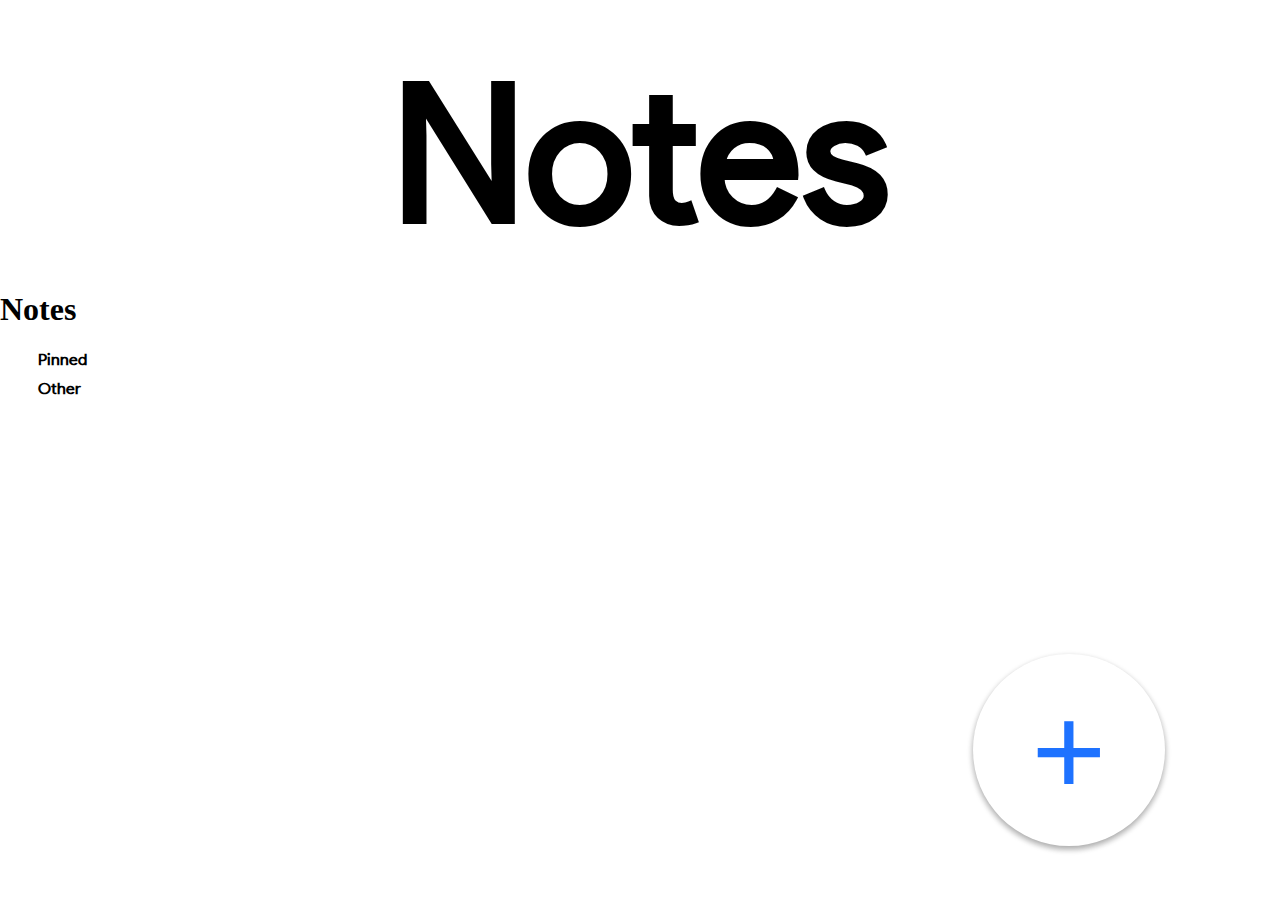
==== Notes/index.html @ 2738ac37 "Made the pin/unpin button icon dynamic. Now if the note is pinned it'll show the unpin icon and if t" ====
<!DOCTYPE html>
<html lang="en">

<head>
    <meta charset="UTF-8">
    <meta http-equiv="X-UA-Compatible" content="IE=edge">
    <meta name="viewport" content="width=device-width, initial-scale=1.0">
    <link href="./index.css" rel="stylesheet">
    <script type="text/javascript" src="https://npmcdn.com/parse/dist/parse.min.js"></script>
    <script src="https://cdn.jsdelivr.net/npm/jquery@3.6.0/dist/jquery.min.js"></script>
    <title>Notes</title>
</head>

<body>
    <section class="header-section">
        <h1 class="header-notes">Notes</h1>
    </section>
    <section class="header-section-fixed">
        <h1 class="header-notes-fixed">Notes</h1>
    </section>
    <section class="pinned-notes">
        <p class="notes-header-notes">Pinned</p>
        <div class="note-holder-notes">
            <div id="pinned-notes-1" class="note-holder-notes">
                <!-- Pinned notes go here column 1 -->
            </div>
            <div id="pinned-notes-2" class="note-holder-notes">
                <!-- Pinned notes go here column 2 -->
            </div>
        </div>
    </section>
    <section class="other-notes">
        <p class="notes-header-notes">Other</p>
        <div class="note-holder-notes">
            <div id="other-notes-1" class="note-holder-notes">
                <!-- Other notes go here column 1 -->
            </div>
            <div id="other-notes-2" class="note-holder-notes">
                <!-- Other notes go here column 2 -->
            </div>
        </div>
    </section>
    <div id="add-note-dialog-notes" class="card-containter-notes">
        <div id="card-dialog" class="card-dialog-wrapper">
            <div class="fab-save-pin-wrapper">
                <button id="fab-close-note" class="fab-notes close">
                    <svg viewBox="0 0 449.998 449.998" height="5vw">
                        <g>
                            <g>
                                <polygon style="fill:#010002;"
                                         points="449.974,34.855 415.191,0 225.007,190.184 34.839,0 0.024,34.839 190.192,224.999 0.024,415.159 34.839,449.998 225.007,259.797 415.191,449.998 449.974,415.143 259.83,224.999"/>
                            </g>
                        </g>
                    </svg>

                </button>
                <button id="fab-save-note" class="fab-notes save">
                    <svg height="5vw" viewBox="0 0 8 6.1">
                        <path d="M2.54,4.81.65,2.92,0,3.56,2.54,6.1,8,.64,7.36,0Z"/>
                    </svg>
                </button>
                <button id="fab-pin-note" class="fab-notes pin">
                </button>
            </div>
            <div class="card-notes">
                <div class="new-note-wrapper-notes">
                    <input id="note-title-notes" class="title-input-notes" type="text" maxlength="20"
                           placeholder="Title">
                    <div id="note-body-placeholder-notes" class="note-textarea-placeholder-notes">Note</div>
                    <div id="note-body-notes" contenteditable="true" class="note-textarea-notes"></div>
                </div>
            </div>
        </div>

    </div>
    <button id="fab-add-note" class="fab-notes noselect">+</button>
    <div id="snackbar"></div>
    <script src="./../config.js"></script>
    <script src="./index.js"></script>
</body>

</html>
---- Notes/index.css ----
body {
    margin: 0;
    padding: 0;
    box-sizing: border-box;
}

@font-face {
    font-family: 'Product Sans';
    font-style: normal;
    font-weight: normal;
    src: local('Product Sans'), url('ProductSans-Regular.woff') format('woff');
}

:root {
    /*===== Colors =====*/
    --primary-color: #1E72FF;
    --input-color: #80868B;
    --border-color: #80868B;
    --bacground-color: #FFF;
    /*===== Fuente y tipografia =====*/
    --body-font: 'Roboto', sans-serif;
    --normal-font-size: 1rem;
    --small-font-size: .75rem;
}

.header-section {
    display: flex;
    width: 100vw;
    height: 30vh;
    justify-content: center;
    align-items: flex-end;
    font-family: 'Product Sans';
}

.header-notes {
    display: inline-block;
    margin: 0;
    font-size: 15vw;
}

.pinned-notes {
    padding: 0 3vw;
}

.other-notes {
    padding: 0 3vw;
}

.notes-header-notes {
    display: block;
    margin: 0;
    font-family: 'Product Sans';
    font-weight: bold;
}

.note-holder-notes {
    display: flex;
    flex-wrap: wrap;
}

.note-holder-notes>div {
    flex: 50%;
    margin-bottom: 10px;
}

.card-display-note {
    /* Add shadows to create the "card" effect */
    box-shadow: 0 4px 8px 0 rgba(0, 0, 0, 0.2);
    transition: 0.3s;
    margin: 10px;
    border-radius: 4vw;
}

.card-display-note:hover {
    box-shadow: 0 8px 16px 0 rgba(0, 0, 0, 0.2);
}

.note-title-notes {
    font-family: 'Product Sans';
    padding: 0 3vw;
    font-weight: 600;
}

.note-body-notes {
    font-family: 'Product Sans';
    padding: 0 3vw;
}
textarea:focus, input:focus {
    outline: none;
}

.fab-notes {
    position: fixed;
    background-color: #FFF;
    width: 15vw;
    height: 15vw;
    border-radius: 100%;
    background: #FFF;
    border: none;
    outline: none;
    color: var(--primary-color);
    font-size: 10vw;
    box-shadow: 0 3px 6px rgba(0, 0, 0, 0.16), 0 3px 6px rgba(0, 0, 0, 0.23);
    -webkit-tap-highlight-color: rgba(0, 0, 0, 0);
    right: 9%;
    bottom: 6%;
}

.fab-notes.close {
    position: relative;
    display: inline-flex;
    align-items: center;
    float: left;
    justify-content: center;
    box-sizing: border-box;
    width: 10vw;
    height: 10vw;
    font-size: 8vw;
    right: 0%;
    bottom: 0%;
    background-color: #ececec;
    color: #5f5e5e;
    border-radius: 2vw;
}

.fab-notes.pin {
    position: relative;
    display: inline-flex;
    align-items: center;
    justify-content: center;
    box-sizing: border-box;
    width: 10vw;
    height: 10vw;
    font-size: 8vw;
    right: 0%;
    bottom: 0%;
    background-color: #ececec;
    color: #5f5e5e;
    border-radius: 2vw;
}

.fab-notes.save {
    position: relative;
    display: inline-flex;
    align-items: center;
    justify-content: center;
    box-sizing: border-box;
    right: 0%;
    bottom: 0%;
    width: 10vw;
    height: 10vw;
    font-size: 8vw;
    right: 0%;
    bottom: 0%;
    background-color: #ececec;
    color: #5f5e5e;
    border-radius: 2vw;
}

.fab-save-pin-wrapper {
    box-sizing: border-box;
    margin-bottom: 5px;
    padding: 0 10px;
    width: 100%;
    display: inline-block;
}

.card-containter-notes {
    box-sizing: border-box;
    position: fixed;
    display: none;
    height: 100%;
    width: 100%;
    top: 0;
    background-color: rgba(0, 0, 0, 0.16);
    padding: 0 15px;
    opacity: 0;
    backdrop-filter: blur(3px);
    transition: visibility 0s, opacity 0.5s linear;
    z-index: 2;
}

.card-containter-notes.show {
    opacity: 1;
}

.card-dialog-wrapper {
    position: relative;
    top: 50%;
    transform: translateY(500%);
    text-align: right;
    transition: transform 0.5s ease;
}

.card-dialog-wrapper.show {
    transform: translateY(-50%);
}

.card-notes {
    /* Add shadows to create the "card" effect */
    box-shadow: 0 4px 8px 0 rgba(0, 0, 0, 0.2);
    background-color: var(--bacground-color);
    border-radius: 20px;
    z-index: 10;
}

/* .card-notes.show {
    transform: translateY(-50%);
} */

/* On mouse-over, add a deeper shadow */

.card-notes:hover {
    box-shadow: 0 8px 16px 0 rgba(0, 0, 0, 0.2);
}

.new-note-wrapper-notes {
    padding: 20px;
}

.title-input-notes {
    display: block;
    width: 100%;
    font-size: 1.3rem;
    font-family: 'Product Sans';
    padding: 0;
    margin: 0;
    border: 0;
}

/* width */

::-webkit-scrollbar {
    width: 10px;
}

/* Track */

::-webkit-scrollbar-track {
    background: #f1f1f1;
}

/* Handle */

::-webkit-scrollbar-thumb {
    background: #888;
}

/* Handle on hover */

::-webkit-scrollbar-thumb:hover {
    background: #555;
}

.note-textarea-notes {
    display: block;
    width: 100%;
    text-align: left;
    max-height: 70vh;
    overflow-x: hidden;
    overflow-y: auto;
    font-family: 'Product Sans';
    padding: 0;
    border: 0;
    margin: 20px 0 0;
}

.note-textarea-notes:focus {
    outline: none;
    border: none;
}

.note-textarea-placeholder-notes {
    position: absolute;
    transform: translateY(100%);
    color: #757575;
    font-family: "Product Sans";
}

.note-textarea-placeholder-notes.hide {
    visibility: hidden;
}

/*********SNACK BAR******************/

/* The snackbar - position it at the bottom and in the middle of the screen */

#snackbar {
    visibility: hidden;
    /* Hidden by default. Visible on click */
    /* min-width: 250px; Set a default minimum width */
    background-color: rgb(255, 255, 255);
    /* Black background color */
    color: rgb(0, 0, 0);
    /* White text color */
    text-align: center;
    /* Centered text */
    padding: 16px;
    /* Padding */
    position: fixed;
    /* Sit on top of the screen */
    z-index: 1;
    /* Add a z-index if needed */
    left: 50%;
    /* Center the snackbar */
    bottom: 30px;
    /* 30px from the bottom */
    transform: translateX(-50%);
    font-family: "Product Sans";
    border-radius: 100px;
    /* Rounded borders */
    white-space: nowrap;
    z-index: 4;
}

/* Show the snackbar when clicking on a button (class added with JavaScript) */

#snackbar.show {
    visibility: visible;
    /* Show the snackbar */
    /* Add animation: Take 0.5 seconds to fade in and out the snackbar.
    However, delay the fade out process for 2.5 seconds */
    -webkit-animation: fadein 0.5s, fadeout 0.5s 2.5s;
    animation: fadein 0.5s, fadeout 0.5s 2.5s;
}

/* Animations to fade the snackbar in and out */

@-webkit-keyframes fadein {
    from {
        bottom: 0;
        opacity: 0;
    }
    to {
        bottom: 30px;
        opacity: 1;
    }
}

@keyframes fadein {
    from {
        bottom: 0;
        opacity: 0;
    }
    to {
        bottom: 30px;
        opacity: 1;
    }
}

@-webkit-keyframes fadeout {
    from {
        bottom: 30px;
        opacity: 1;
    }
    to {
        bottom: 0;
        opacity: 0;
    }
}

@keyframes fadeout {
    from {
        bottom: 30px;
        opacity: 1;
    }
    to {
        bottom: 0;
        opacity: 0;
    }
}
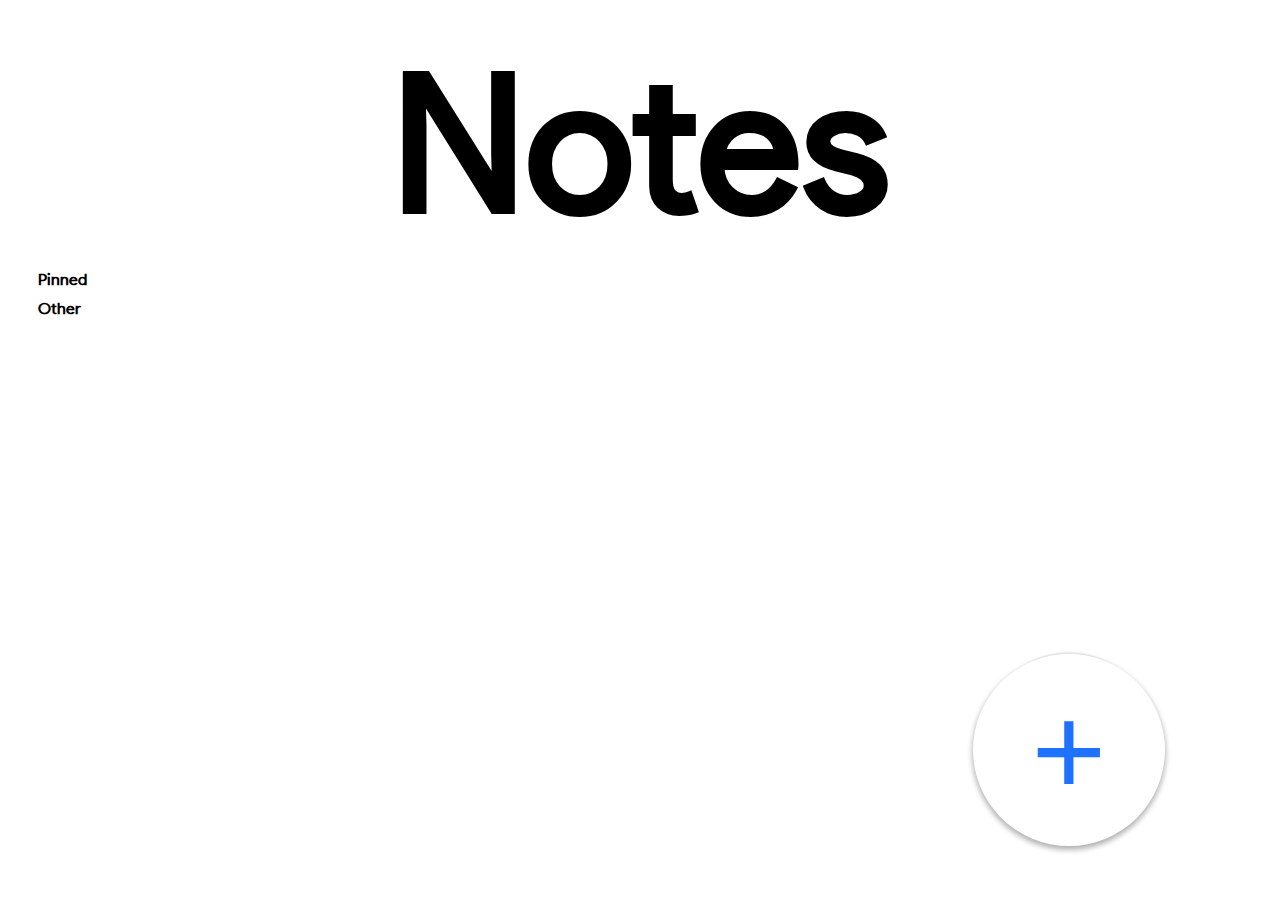
==== commit e5195a50: "Changed static FAB to expandable FAB with create and select/delete options" ====
--- a/Notes/index.html
+++ b/Notes/index.html
@@ -73,7 +73,16 @@
         </div>
 
     </div>
-    <button id="fab-add-note" class="fab-notes noselect">+</button>
+    <div class="fab-wrapper">
+        <button id="fab-select-note" class="fab-select noselect">
+            <svg viewBox="0 0 24 24" height="7vw">
+            <path
+            fill="var(--primary-color)"
+            d="M6,19c0,1.1 0.9,2 2,2h8c1.1,0 2,-0.9 2,-2V7H6v12zM19,4h-3.5l-1,-1h-5l-1,1H5v2h14V4z" />
+        </svg></button>
+        <button id="fab-add-note" class="fab-add noselect">+</button>
+        <button id="fab-notes" class="fab-notes noselect" onblur="closeMenu()"><span id="plus-to-animate" class="fab-animation">+</span></button>
+    </div>
     <div id="snackbar"></div>
     <script src="./../config.js"></script>
     <script src="./index.js"></script>
--- a/Notes/index.css
+++ b/Notes/index.css
@@ -2,6 +2,7 @@
     margin: 0;
     padding: 0;
     box-sizing: border-box;
+    overflow-x: hidden;
 }
 
 @font-face {
@@ -30,12 +31,47 @@
     justify-content: center;
     align-items: flex-end;
     font-family: 'Product Sans';
+    padding-bottom: 10px;
+    box-sizing: border-box;
+    
+    backdrop-filter: blur(3px);
+}
+
+.header-section-fixed {
+    display: flex;
+    position: fixed;
+    top: 0;
+    visibility: hidden;
+    width: 100vw;
+    height: auto;
+    justify-content: center;
+    align-items: flex-end;
+    font-family: 'Product Sans';
+    padding: 10px 0;
+    box-sizing: border-box;
+    background-color: rgba(255, 255, 255, 0.80);
+    backdrop-filter: blur(2.5px);
+    transition: box-shadow 0.3s ease-in;
+}
+
+.header-section-fixed.show {
+    visibility: visible;
+    background-color: rgba(255, 255, 255, 0.80);
+    box-shadow: 0 4px 8px 0 rgba(0, 0, 0, 0.2);
+}
+
+.header-notes-fixed {
+    display: inline-block;
+    margin: 0;
+    font-size: 5.55556vw;
+    transform: translateX(calc(-50vw + 100%));
 }
 
 .header-notes {
     display: inline-block;
     margin: 0;
     font-size: 15vw;
+    position: absolute;
 }
 
 .pinned-notes {
@@ -77,20 +113,49 @@
 
 .note-title-notes {
     font-family: 'Product Sans';
+    overflow-wrap: anywhere;
+    max-width: 100%;
     padding: 0 3vw;
     font-weight: 600;
 }
 
 .note-body-notes {
     font-family: 'Product Sans';
+    overflow-wrap: anywhere;
+    overflow: hidden;
+    text-overflow: ellipsis;
+    display: -webkit-box;
+    -webkit-line-clamp: 5; /* number of lines to show */
+    -webkit-box-orient: vertical;
     padding: 0 3vw;
 }
+
+.noselect {
+    -webkit-touch-callout: none; /* iOS Safari */
+    -webkit-user-select: none; /* Safari */
+    -khtml-user-select: none; /* Konqueror HTML */
+    -moz-user-select: none; /* Old versions of Firefox */
+    -ms-user-select: none; /* Internet Explorer/Edge */
+    user-select: none; /* Non-prefixed version, currently
+                                  supported by Chrome, Edge, Opera and Firefox */
+}
+
 textarea:focus, input:focus {
     outline: none;
 }
 
+.fab-wrapper {
+    display: flex;
+    flex-direction: column;
+    align-items: center;
+    justify-items: center;
+    position: fixed;
+    right: 9%;
+    bottom: 6%;
+    /* height: 45vw; */
+}
+
 .fab-notes {
-    position: fixed;
     background-color: #FFF;
     width: 15vw;
     height: 15vw;
@@ -102,8 +167,60 @@
     font-size: 10vw;
     box-shadow: 0 3px 6px rgba(0, 0, 0, 0.16), 0 3px 6px rgba(0, 0, 0, 0.23);
     -webkit-tap-highlight-color: rgba(0, 0, 0, 0);
-    right: 9%;
-    bottom: 6%;
+    z-index: 2;
+    transition: transform 0.2s ease;
+}
+
+.fab-animation {
+    display: block;
+    transition: transform 0.2s ease;
+}
+
+.fab-add {
+    background-color: #FFF;
+    width: 12vw;
+    height: 12vw;
+    border-radius: 100%;
+    background: #FFF;
+    border: none;
+    outline: none;
+    color: var(--primary-color);
+    font-size: 10vw;
+    box-shadow: 0 3px 6px rgba(0, 0, 0, 0.16), 0 3px 6px rgba(0, 0, 0, 0.23);
+    margin-bottom: 5vw;
+    -webkit-tap-highlight-color: rgba(0, 0, 0, 0);
+    z-index: 1;
+    transform: translateY(calc(5vw + 12vw));
+    transition: transform 0.5s ease;
+}
+
+.fab-select {
+    display: flex;
+    justify-content: center;
+    align-items: center;
+    background-color: #FFF;
+    width: 12vw;
+    height: 12vw;
+    border-radius: 100%;
+    background: #FFF;
+    border: none;
+    outline: none;
+    color: var(--primary-color);
+    font-size: 10vw;
+    box-shadow: 0 3px 6px rgba(0, 0, 0, 0.16), 0 3px 6px rgba(0, 0, 0, 0.23);
+    margin-bottom: 5vw;
+    -webkit-tap-highlight-color: rgba(0, 0, 0, 0);
+    z-index: 1;
+    transform: translateY(calc(5vw + 12vw + 5vw + 12vw));
+    transition: transform 0.5s ease;
+}
+
+.fab-select.show {
+    transform: none;
+}
+
+.fab-add.show {
+    transform: none;
 }
 
 .fab-notes.close {
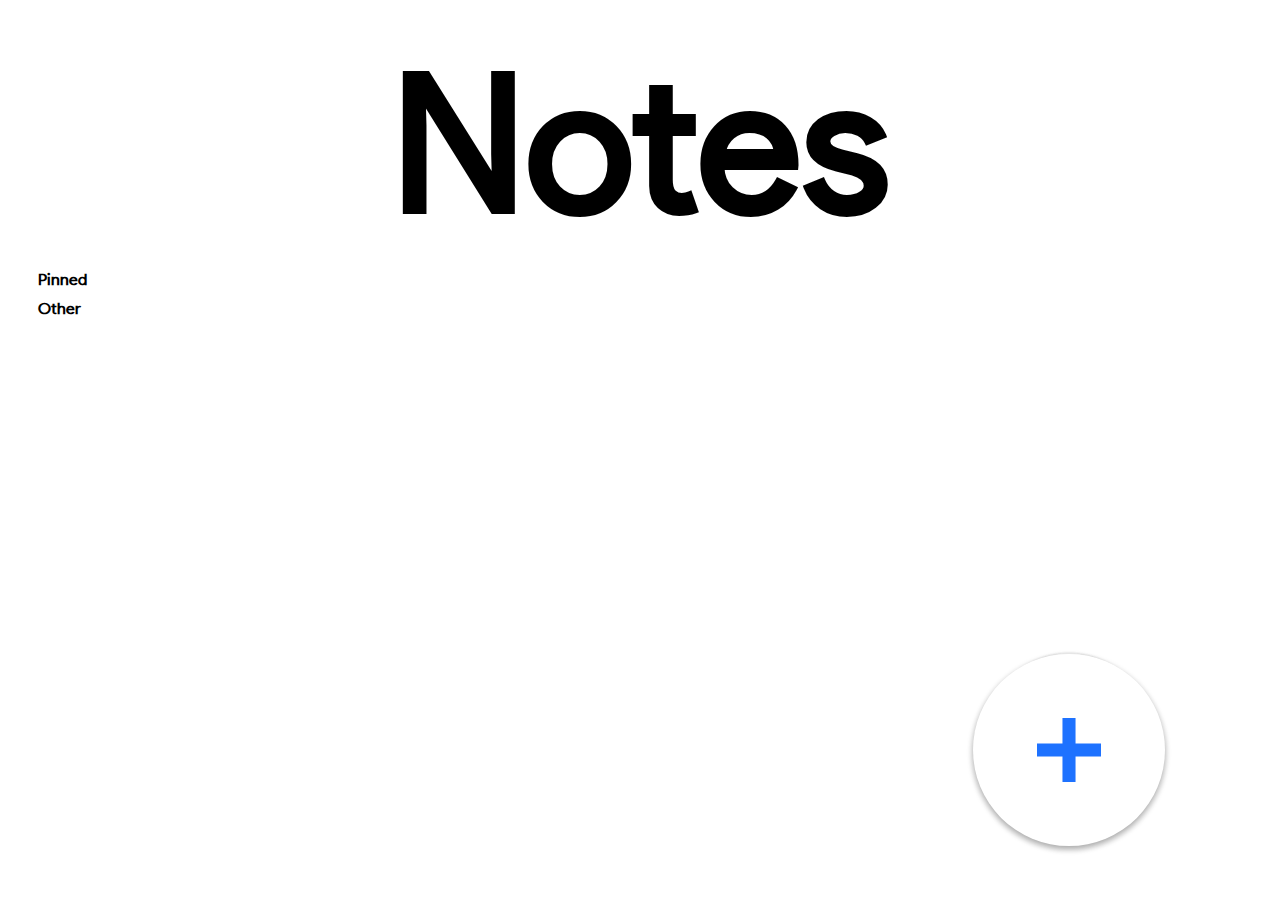
==== commit 9e5b6c49: "Merge pull request #5 from joel122002/fab-svg-for-mobile" ====
--- a/Notes/index.html
+++ b/Notes/index.html
@@ -76,12 +76,24 @@
     <div class="fab-wrapper">
         <button id="fab-select-note" class="fab-select noselect">
             <svg viewBox="0 0 24 24" height="7vw">
-            <path
-            fill="var(--primary-color)"
-            d="M6,19c0,1.1 0.9,2 2,2h8c1.1,0 2,-0.9 2,-2V7H6v12zM19,4h-3.5l-1,-1h-5l-1,1H5v2h14V4z" />
-        </svg></button>
-        <button id="fab-add-note" class="fab-add noselect">+</button>
-        <button id="fab-notes" class="fab-notes noselect" onblur="closeMenu()"><span id="plus-to-animate" class="fab-animation">+</span></button>
+                <path
+                        fill="var(--primary-color)"
+                        d="M6,19c0,1.1 0.9,2 2,2h8c1.1,0 2,-0.9 2,-2V7H6v12zM19,4h-3.5l-1,-1h-5l-1,1H5v2h14V4z"/>
+            </svg>
+        </button>
+        <button id="fab-add-note" class="fab-add noselect">
+            <svg height="4.5vw" viewBox="0 0 387.04 387.04">
+                <polygon fill="var(--primary-color)"
+                        points="233.05 154.02 233.05 0 154.05 0 154.05 154.04 0 154.04 0 233.01 154.05 233.01 154.05 387.04 233.05 387.04 233.05 233.01 387.04 233.01 387.04 154.02 233.05 154.02"/>
+            </svg>
+        </button>
+        <button id="fab-notes" class="fab-notes noselect" onblur="closeMenu()">
+            <svg height="5vw"  id="plus-to-animate" class="fab-animation" viewBox="0 0 387.04 387.04">
+                <polygon fill="var(--primary-color)"
+                        points="233.05 154.02 233.05 0 154.05 0 154.05 154.04 0 154.04 0 233.01 154.05 233.01 154.05 387.04 233.05 387.04 233.05 233.01 387.04 233.01 387.04 154.02 233.05 154.02"/>
+            </svg>
+            <!--            <span>+</span>-->
+        </button>
     </div>
     <div id="snackbar"></div>
     <script src="./../config.js"></script>
--- a/Notes/index.css
+++ b/Notes/index.css
@@ -156,6 +156,9 @@
 }
 
 .fab-notes {
+    display: flex;
+    justify-content: center;
+    align-items: center;
     background-color: #FFF;
     width: 15vw;
     height: 15vw;
@@ -177,6 +180,9 @@
 }
 
 .fab-add {
+    display: flex;
+    justify-content: center;
+    align-items: center;
     background-color: #FFF;
     width: 12vw;
     height: 12vw;
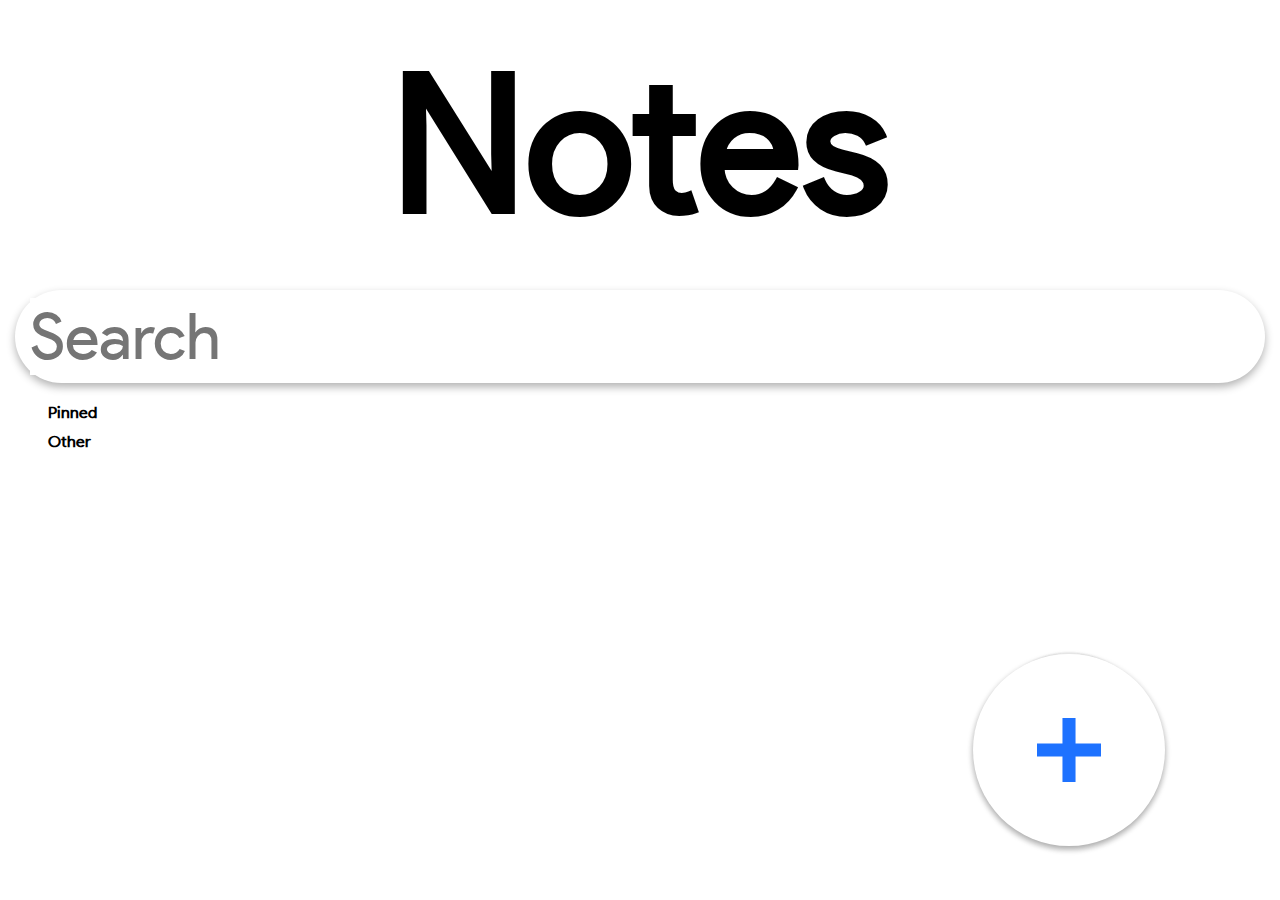
==== commit a426d37d: "Separated database operations (Create, Update, Read)." ====
--- a/Notes/index.html
+++ b/Notes/index.html
@@ -18,8 +18,11 @@
     <section class="header-section-fixed">
         <h1 class="header-notes-fixed">Notes</h1>
     </section>
+    <section class="search-section">
+        <input type="text" class="search-input" placeholder="Search">
+    </section>
     <section class="pinned-notes">
-        <p class="notes-header-notes">Pinned</p>
+        <p id="pinned-label" class="notes-header-notes">Pinned</p>
         <div class="note-holder-notes">
             <div id="pinned-notes-1" class="note-holder-notes">
                 <!-- Pinned notes go here column 1 -->
@@ -30,7 +33,7 @@
         </div>
     </section>
     <section class="other-notes">
-        <p class="notes-header-notes">Other</p>
+        <p id="other-label" class="notes-header-notes">Other</p>
         <div class="note-holder-notes">
             <div id="other-notes-1" class="note-holder-notes">
                 <!-- Other notes go here column 1 -->
@@ -48,7 +51,7 @@
                         <g>
                             <g>
                                 <polygon style="fill:#010002;"
-                                         points="449.974,34.855 415.191,0 225.007,190.184 34.839,0 0.024,34.839 190.192,224.999 0.024,415.159 34.839,449.998 225.007,259.797 415.191,449.998 449.974,415.143 259.83,224.999"/>
+                                    points="449.974,34.855 415.191,0 225.007,190.184 34.839,0 0.024,34.839 190.192,224.999 0.024,415.159 34.839,449.998 225.007,259.797 415.191,449.998 449.974,415.143 259.83,224.999" />
                             </g>
                         </g>
                     </svg>
@@ -56,7 +59,7 @@
                 </button>
                 <button id="fab-save-note" class="fab-notes save">
                     <svg height="5vw" viewBox="0 0 8 6.1">
-                        <path d="M2.54,4.81.65,2.92,0,3.56,2.54,6.1,8,.64,7.36,0Z"/>
+                        <path d="M2.54,4.81.65,2.92,0,3.56,2.54,6.1,8,.64,7.36,0Z" />
                     </svg>
                 </button>
                 <button id="fab-pin-note" class="fab-notes pin">
@@ -65,7 +68,7 @@
             <div class="card-notes">
                 <div class="new-note-wrapper-notes">
                     <input id="note-title-notes" class="title-input-notes" type="text" maxlength="20"
-                           placeholder="Title">
+                        placeholder="Title">
                     <div id="note-body-placeholder-notes" class="note-textarea-placeholder-notes">Note</div>
                     <div id="note-body-notes" contenteditable="true" class="note-textarea-notes"></div>
                 </div>
@@ -75,28 +78,28 @@
     </div>
     <div class="fab-wrapper">
         <button id="fab-select-note" class="fab-select noselect">
-            <svg viewBox="0 0 24 24" height="7vw">
-                <path
-                        fill="var(--primary-color)"
-                        d="M6,19c0,1.1 0.9,2 2,2h8c1.1,0 2,-0.9 2,-2V7H6v12zM19,4h-3.5l-1,-1h-5l-1,1H5v2h14V4z"/>
+            <svg height = "6vw" viewBox="0 0 3.16667 4">
+                <path fill="var(--primary-color)"
+                    d="M2.08333,4A1.28147,1.28147,0,0,1,1.171,3.62217L.09333,2.5445A.319.319,0,0,1,.31833,2a.50237.50237,0,0,1,.2235.05267L1,2.28183V.33333a.33334.33334,0,0,1,.66667,0V.87817A.33063.33063,0,0,1,1.83333.83333a.33417.33417,0,0,1,.31467.223.33337.33337,0,0,1,.5.16667.33327.33327,0,0,1,.51867.277V2.91667A1.08459,1.08459,0,0,1,2.08333,4Z" />
             </svg>
         </button>
         <button id="fab-add-note" class="fab-add noselect">
-            <svg height="4.5vw" viewBox="0 0 387.04 387.04">
+            <svg height="5vw" viewBox="0 0 387.04 387.04">
                 <polygon fill="var(--primary-color)"
-                        points="233.05 154.02 233.05 0 154.05 0 154.05 154.04 0 154.04 0 233.01 154.05 233.01 154.05 387.04 233.05 387.04 233.05 233.01 387.04 233.01 387.04 154.02 233.05 154.02"/>
+                    points="233.05 154.02 233.05 0 154.05 0 154.05 154.04 0 154.04 0 233.01 154.05 233.01 154.05 387.04 233.05 387.04 233.05 233.01 387.04 233.01 387.04 154.02 233.05 154.02" />
             </svg>
         </button>
-        <button id="fab-notes" class="fab-notes noselect" onblur="closeMenu()">
-            <svg height="5vw"  id="plus-to-animate" class="fab-animation" viewBox="0 0 387.04 387.04">
+        <button id="fab-notes" class="fab-notes noselect">
+            <svg height="5vw" id="plus-to-animate" class="fab-add-close-animation" viewBox="0 0 387.04 387.04">
                 <polygon fill="var(--primary-color)"
-                        points="233.05 154.02 233.05 0 154.05 0 154.05 154.04 0 154.04 0 233.01 154.05 233.01 154.05 387.04 233.05 387.04 233.05 233.01 387.04 233.01 387.04 154.02 233.05 154.02"/>
+                    points="233.05 154.02 233.05 0 154.05 0 154.05 154.04 0 154.04 0 233.01 154.05 233.01 154.05 387.04 233.05 387.04 233.05 233.01 387.04 233.01 387.04 154.02 233.05 154.02" />
             </svg>
-            <!--            <span>+</span>-->
+
         </button>
     </div>
     <div id="snackbar"></div>
     <script src="./../config.js"></script>
+    <script src="./database.js"></script>
     <script src="./index.js"></script>
 </body>
 
--- a/Notes/index.css
+++ b/Notes/index.css
@@ -1,17 +1,3 @@
-body {
-    margin: 0;
-    padding: 0;
-    box-sizing: border-box;
-    overflow-x: hidden;
-}
-
-@font-face {
-    font-family: 'Product Sans';
-    font-style: normal;
-    font-weight: normal;
-    src: local('Product Sans'), url('ProductSans-Regular.woff') format('woff');
-}
-
 :root {
     /*===== Colors =====*/
     --primary-color: #1E72FF;
@@ -24,111 +10,44 @@
     --small-font-size: .75rem;
 }
 
-.header-section {
-    display: flex;
-    width: 100vw;
-    height: 30vh;
-    justify-content: center;
-    align-items: flex-end;
-    font-family: 'Product Sans';
-    padding-bottom: 10px;
-    box-sizing: border-box;
-    
-    backdrop-filter: blur(3px);
-}
-
-.header-section-fixed {
-    display: flex;
-    position: fixed;
-    top: 0;
-    visibility: hidden;
-    width: 100vw;
-    height: auto;
-    justify-content: center;
-    align-items: flex-end;
-    font-family: 'Product Sans';
-    padding: 10px 0;
-    box-sizing: border-box;
-    background-color: rgba(255, 255, 255, 0.80);
-    backdrop-filter: blur(2.5px);
-    transition: box-shadow 0.3s ease-in;
-}
-
-.header-section-fixed.show {
-    visibility: visible;
-    background-color: rgba(255, 255, 255, 0.80);
-    box-shadow: 0 4px 8px 0 rgba(0, 0, 0, 0.2);
-}
-
-.header-notes-fixed {
-    display: inline-block;
+body {
     margin: 0;
-    font-size: 5.55556vw;
-    transform: translateX(calc(-50vw + 100%));
-}
-
-.header-notes {
-    display: inline-block;
-    margin: 0;
-    font-size: 15vw;
-    position: absolute;
-}
-
-.pinned-notes {
-    padding: 0 3vw;
-}
-
-.other-notes {
-    padding: 0 3vw;
-}
-
-.notes-header-notes {
-    display: block;
-    margin: 0;
-    font-family: 'Product Sans';
-    font-weight: bold;
-}
-
-.note-holder-notes {
-    display: flex;
-    flex-wrap: wrap;
-}
-
-.note-holder-notes>div {
-    flex: 50%;
-    margin-bottom: 10px;
-}
-
-.card-display-note {
-    /* Add shadows to create the "card" effect */
-    box-shadow: 0 4px 8px 0 rgba(0, 0, 0, 0.2);
-    transition: 0.3s;
-    margin: 10px;
-    border-radius: 4vw;
-}
-
-.card-display-note:hover {
-    box-shadow: 0 8px 16px 0 rgba(0, 0, 0, 0.2);
-}
-
-.note-title-notes {
-    font-family: 'Product Sans';
-    overflow-wrap: anywhere;
-    max-width: 100%;
-    padding: 0 3vw;
-    font-weight: 600;
-}
-
-.note-body-notes {
-    font-family: 'Product Sans';
-    overflow-wrap: anywhere;
-    overflow: hidden;
-    text-overflow: ellipsis;
-    display: -webkit-box;
-    -webkit-line-clamp: 5; /* number of lines to show */
-    -webkit-box-orient: vertical;
-    padding: 0 3vw;
-}
+    padding: 0;
+    box-sizing: border-box;
+    overflow-x: hidden;
+}
+
+input:focus {
+    outline: none;
+}
+
+/***************** Scroll bar *****************/ 
+
+/* Width */
+
+::-webkit-scrollbar {
+    width: 10px;
+}
+
+/* Track */
+
+::-webkit-scrollbar-track {
+    background: #f1f1f1;
+}
+
+/* Handle */
+
+::-webkit-scrollbar-thumb {
+    background: #888;
+}
+
+/* Handle on hover */
+
+::-webkit-scrollbar-thumb:hover {
+    background: #555;
+}
+
+/***************** Scroll bar end *****************/ 
 
 .noselect {
     -webkit-touch-callout: none; /* iOS Safari */
@@ -140,19 +59,184 @@
                                   supported by Chrome, Edge, Opera and Firefox */
 }
 
-textarea:focus, input:focus {
-    outline: none;
-}
-
-.fab-wrapper {
-    display: flex;
-    flex-direction: column;
-    align-items: center;
-    justify-items: center;
+@font-face {
+    font-family: 'Product Sans';
+    font-style: normal;
+    font-weight: normal;
+    src: local('Product Sans'), url('ProductSans-Regular.woff') format('woff');
+}
+
+.header-section {
+    display: flex;
+    width: 100vw;
+    height: 30vh;
+    justify-content: center;
+    align-items: flex-end;
+    font-family: 'Product Sans';
+    padding-bottom: 10px;
+    box-sizing: border-box;
+    
+    backdrop-filter: blur(3px);
+}
+
+.header-notes {
+    display: inline-block;
+    margin: 0;
+    font-size: 15vw;
+    position: absolute;
+}
+
+.header-section-fixed {
+    display: flex;
     position: fixed;
-    right: 9%;
-    bottom: 6%;
-    /* height: 45vw; */
+    top: 0;
+    visibility: hidden;
+    width: 100vw;
+    height: auto;
+    justify-content: center;
+    align-items: flex-end;
+    font-family: 'Product Sans';
+    padding: 10px 0;
+    box-sizing: border-box;
+    background-color: rgba(255, 255, 255, 0.80);
+    backdrop-filter: blur(2.5px);
+    transition: box-shadow 0.3s ease-in;
+}
+
+.header-section-fixed.show {
+    visibility: visible;
+    background-color: rgba(255, 255, 255, 0.80);
+    box-shadow: 0 4px 8px 0 rgba(0, 0, 0, 0.2);
+}
+
+.header-notes-fixed {
+    display: inline-block;
+    margin: 0;
+    font-size: 5.55556vw;
+    transform: translateX(calc(-50vw + 100%));
+}
+
+.search-section {
+    border-radius: 100px;
+    box-shadow: 0 4px 8px 0 rgba(0, 0, 0, 0.3);
+    margin: 20px 15px;
+    padding: 8px 15px;
+}
+
+.search-input {
+    border: none;
+    padding: 0;
+    width: 80%;
+    font-family: 'Product Sans';
+    font-size: 5vw;
+}
+
+.pinned-notes {
+    padding: 0 3vw;
+}
+
+.notes-header-notes {
+    display: block;
+    margin: 0 10px;
+    font-family: 'Product Sans';
+    font-weight: bold;
+}
+
+.notes-header-notes.default-text {
+    display: inline-block;
+    white-space: nowrap;
+    position: absolute;
+    top: 50%;
+    left: 50%;
+    font-size: 7vw;
+    font-weight: 100;
+    color: rgb(100, 99, 99);
+    transform: translate(-50%, -50%);
+}
+
+.note-holder-notes {
+    display: flex;
+    flex-wrap: wrap;
+}
+
+.note-holder-notes>div {
+    flex: 50%;
+    margin-bottom: 10px;
+}
+
+.card-display-note {
+    /* Add shadows to create the "card" effect */
+    box-shadow: 0 4px 8px 0 rgba(0, 0, 0, 0.2);
+    transition: 0.3s;
+    margin: 10px;
+    border-radius: 4vw;
+}
+
+.card-display-note.selected {
+    background-color: var(--primary-color);
+    color: #FFFFFF;
+}
+
+.note-title-notes {
+    font-family: 'Product Sans';
+    overflow-wrap: anywhere;
+    max-width: 100%;
+    padding: 0 3vw;
+    font-weight: 600;
+}
+
+.note-body-notes {
+    font-family: 'Product Sans';
+    overflow-wrap: anywhere;
+    overflow: hidden;
+    text-overflow: ellipsis;
+    display: -webkit-box;
+    -webkit-line-clamp: 5; /* number of lines to show */
+    -webkit-box-orient: vertical;
+    padding: 0 3vw;
+}
+
+.other-notes {
+    padding: 0 3vw;
+}
+
+.card-containter-notes {
+    box-sizing: border-box;
+    position: fixed;
+    display: none;
+    height: 100%;
+    width: 100%;
+    top: 0;
+    background-color: rgba(0, 0, 0, 0.16);
+    padding: 0 15px;
+    opacity: 0;
+    backdrop-filter: blur(3px);
+    transition: visibility 0s, opacity 0.5s linear;
+    z-index: 2;
+}
+
+.card-containter-notes.show {
+    opacity: 1;
+}
+
+.card-dialog-wrapper {
+    position: relative;
+    top: 50%;
+    transform: translateY(500%);
+    text-align: right;
+    transition: transform 0.5s ease;
+}
+
+.card-dialog-wrapper.show {
+    transform: translateY(-50%);
+}
+
+.fab-save-pin-wrapper {
+    box-sizing: border-box;
+    margin-bottom: 5px;
+    padding: 0 10px;
+    width: 100%;
+    display: inline-block;
 }
 
 .fab-notes {
@@ -174,9 +258,142 @@
     transition: transform 0.2s ease;
 }
 
-.fab-animation {
+.fab-notes.close {
+    position: relative;
+    display: inline-flex;
+    align-items: center;
+    float: left;
+    justify-content: center;
+    box-sizing: border-box;
+    width: 10vw;
+    height: 10vw;
+    font-size: 8vw;
+    right: 0%;
+    bottom: 0%;
+    background-color: #ececec;
+    color: #5f5e5e;
+    border-radius: 2vw;
+}
+
+.fab-notes.save {
+    position: relative;
+    display: inline-flex;
+    align-items: center;
+    justify-content: center;
+    box-sizing: border-box;
+    right: 0%;
+    bottom: 0%;
+    width: 10vw;
+    height: 10vw;
+    font-size: 8vw;
+    right: 0%;
+    bottom: 0%;
+    background-color: #ececec;
+    color: #5f5e5e;
+    border-radius: 2vw;
+}
+
+.fab-notes.pin {
+    position: relative;
+    display: inline-flex;
+    align-items: center;
+    justify-content: center;
+    box-sizing: border-box;
+    width: 10vw;
+    height: 10vw;
+    font-size: 8vw;
+    right: 0%;
+    bottom: 0%;
+    background-color: #ececec;
+    color: #5f5e5e;
+    border-radius: 2vw;
+}
+
+.card-notes {
+    /* Add shadows to create the "card" effect */
+    box-shadow: 0 4px 8px 0 rgba(0, 0, 0, 0.2);
+    background-color: var(--bacground-color);
+    border-radius: 20px;
+    z-index: 10;
+}
+
+.new-note-wrapper-notes {
+    padding: 20px;
+}
+
+.title-input-notes {
     display: block;
-    transition: transform 0.2s ease;
+    width: 100%;
+    font-size: 1.3rem;
+    font-family: 'Product Sans';
+    padding: 0;
+    margin: 0;
+    border: 0;
+}
+
+.note-textarea-placeholder-notes {
+    position: absolute;
+    transform: translateY(100%);
+    color: #757575;
+    font-family: "Product Sans";
+}
+
+.note-textarea-placeholder-notes.hide {
+    visibility: hidden;
+}
+
+.note-textarea-notes {
+    display: block;
+    width: 100%;
+    text-align: left;
+    max-height: 70vh;
+    overflow-x: hidden;
+    overflow-y: auto;
+    font-family: 'Product Sans';
+    padding: 0;
+    border: 0;
+    margin: 20px 0 0;
+}
+
+.note-textarea-notes:focus {
+    outline: none;
+    border: none;
+}
+
+.fab-wrapper {
+    display: flex;
+    flex-direction: column;
+    align-items: center;
+    justify-items: center;
+    position: fixed;
+    right: 9%;
+    bottom: 6%;
+    /* height: 45vw; */
+}
+
+.fab-select {
+    display: flex;
+    justify-content: center;
+    align-items: center;
+    background-color: #FFF;
+    width: 12vw;
+    height: 12vw;
+    border-radius: 100%;
+    background: #FFF;
+    border: none;
+    outline: none;
+    color: var(--primary-color);
+    font-size: 10vw;
+    box-shadow: 0 3px 6px rgba(0, 0, 0, 0.16), 0 3px 6px rgba(0, 0, 0, 0.23);
+    margin-bottom: 5vw;
+    -webkit-tap-highlight-color: rgba(0, 0, 0, 0);
+    z-index: 1;
+    transform: translateY(calc(5vw + 12vw + 5vw + 12vw));
+    transition: transform 0.5s ease;
+}
+
+.fab-select.show {
+    transform: none;
 }
 
 .fab-add {
@@ -200,209 +417,15 @@
     transition: transform 0.5s ease;
 }
 
-.fab-select {
-    display: flex;
-    justify-content: center;
-    align-items: center;
-    background-color: #FFF;
-    width: 12vw;
-    height: 12vw;
-    border-radius: 100%;
-    background: #FFF;
-    border: none;
-    outline: none;
-    color: var(--primary-color);
-    font-size: 10vw;
-    box-shadow: 0 3px 6px rgba(0, 0, 0, 0.16), 0 3px 6px rgba(0, 0, 0, 0.23);
-    margin-bottom: 5vw;
-    -webkit-tap-highlight-color: rgba(0, 0, 0, 0);
-    z-index: 1;
-    transform: translateY(calc(5vw + 12vw + 5vw + 12vw));
-    transition: transform 0.5s ease;
-}
-
-.fab-select.show {
-    transform: none;
-}
-
 .fab-add.show {
     transform: none;
 }
 
-.fab-notes.close {
-    position: relative;
-    display: inline-flex;
-    align-items: center;
-    float: left;
-    justify-content: center;
-    box-sizing: border-box;
-    width: 10vw;
-    height: 10vw;
-    font-size: 8vw;
-    right: 0%;
-    bottom: 0%;
-    background-color: #ececec;
-    color: #5f5e5e;
-    border-radius: 2vw;
-}
-
-.fab-notes.pin {
-    position: relative;
-    display: inline-flex;
-    align-items: center;
-    justify-content: center;
-    box-sizing: border-box;
-    width: 10vw;
-    height: 10vw;
-    font-size: 8vw;
-    right: 0%;
-    bottom: 0%;
-    background-color: #ececec;
-    color: #5f5e5e;
-    border-radius: 2vw;
-}
-
-.fab-notes.save {
-    position: relative;
-    display: inline-flex;
-    align-items: center;
-    justify-content: center;
-    box-sizing: border-box;
-    right: 0%;
-    bottom: 0%;
-    width: 10vw;
-    height: 10vw;
-    font-size: 8vw;
-    right: 0%;
-    bottom: 0%;
-    background-color: #ececec;
-    color: #5f5e5e;
-    border-radius: 2vw;
-}
-
-.fab-save-pin-wrapper {
-    box-sizing: border-box;
-    margin-bottom: 5px;
-    padding: 0 10px;
-    width: 100%;
-    display: inline-block;
-}
-
-.card-containter-notes {
-    box-sizing: border-box;
-    position: fixed;
-    display: none;
-    height: 100%;
-    width: 100%;
-    top: 0;
-    background-color: rgba(0, 0, 0, 0.16);
-    padding: 0 15px;
-    opacity: 0;
-    backdrop-filter: blur(3px);
-    transition: visibility 0s, opacity 0.5s linear;
-    z-index: 2;
-}
-
-.card-containter-notes.show {
-    opacity: 1;
-}
-
-.card-dialog-wrapper {
-    position: relative;
-    top: 50%;
-    transform: translateY(500%);
-    text-align: right;
-    transition: transform 0.5s ease;
-}
-
-.card-dialog-wrapper.show {
-    transform: translateY(-50%);
-}
-
-.card-notes {
-    /* Add shadows to create the "card" effect */
-    box-shadow: 0 4px 8px 0 rgba(0, 0, 0, 0.2);
-    background-color: var(--bacground-color);
-    border-radius: 20px;
-    z-index: 10;
-}
-
-/* .card-notes.show {
-    transform: translateY(-50%);
-} */
-
-/* On mouse-over, add a deeper shadow */
-
-.card-notes:hover {
-    box-shadow: 0 8px 16px 0 rgba(0, 0, 0, 0.2);
-}
-
-.new-note-wrapper-notes {
-    padding: 20px;
-}
-
-.title-input-notes {
+.fab-add-close-animation {
     display: block;
-    width: 100%;
-    font-size: 1.3rem;
-    font-family: 'Product Sans';
-    padding: 0;
-    margin: 0;
-    border: 0;
-}
-
-/* width */
-
-::-webkit-scrollbar {
-    width: 10px;
-}
-
-/* Track */
-
-::-webkit-scrollbar-track {
-    background: #f1f1f1;
-}
-
-/* Handle */
-
-::-webkit-scrollbar-thumb {
-    background: #888;
-}
-
-/* Handle on hover */
-
-::-webkit-scrollbar-thumb:hover {
-    background: #555;
-}
-
-.note-textarea-notes {
-    display: block;
-    width: 100%;
-    text-align: left;
-    max-height: 70vh;
-    overflow-x: hidden;
-    overflow-y: auto;
-    font-family: 'Product Sans';
-    padding: 0;
-    border: 0;
-    margin: 20px 0 0;
-}
-
-.note-textarea-notes:focus {
-    outline: none;
-    border: none;
-}
-
-.note-textarea-placeholder-notes {
-    position: absolute;
-    transform: translateY(100%);
-    color: #757575;
-    font-family: "Product Sans";
-}
-
-.note-textarea-placeholder-notes.hide {
-    visibility: hidden;
-}
+    transition: transform 0.2s ease;
+}
+
 
 /*********SNACK BAR******************/
 
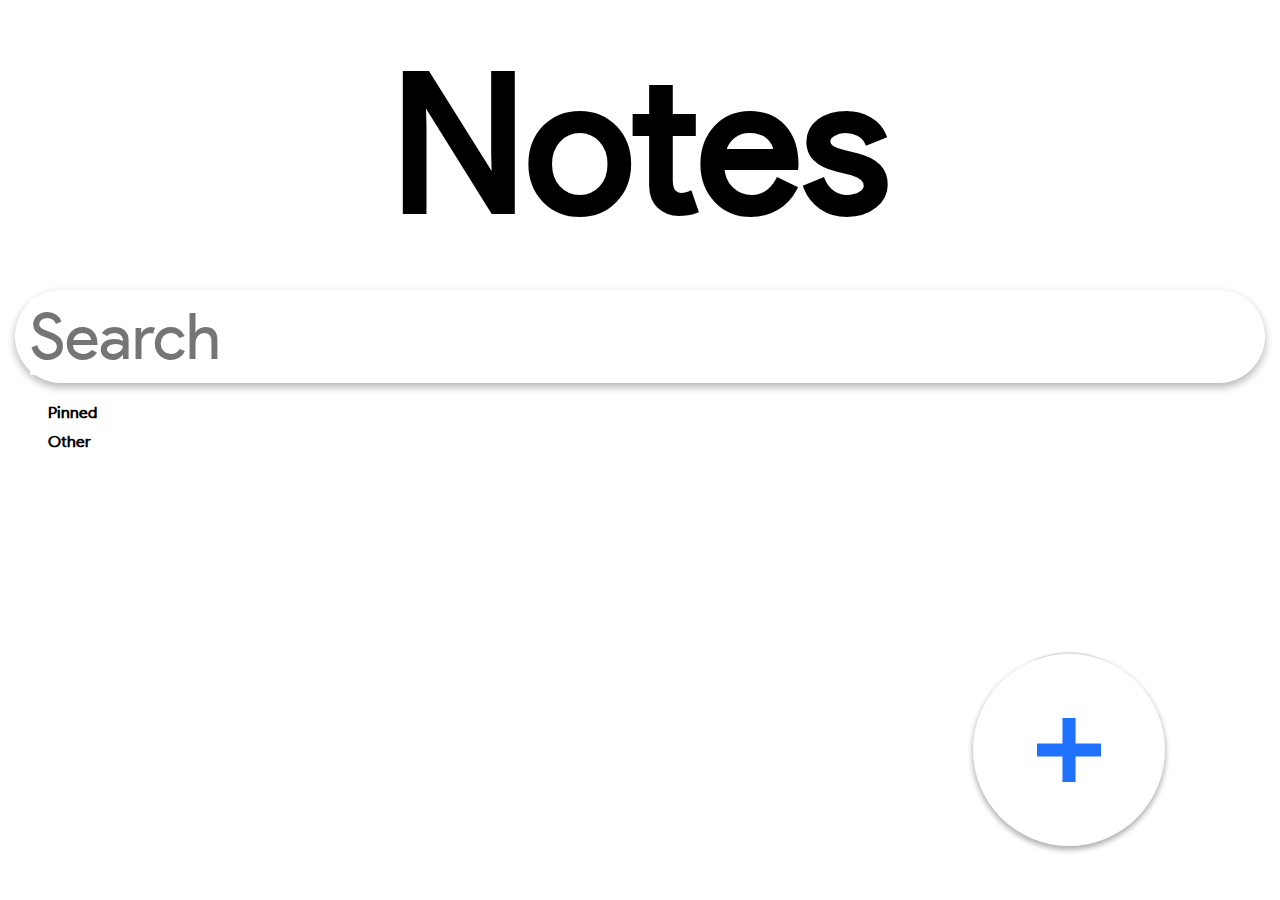
==== commit 7a3b50c1: "Added logout FAB and logout feature. Logout FAB Icon needs to be changed." ====
--- a/Notes/index.html
+++ b/Notes/index.html
@@ -76,7 +76,29 @@
         </div>
 
     </div>
+<!--    delete-note-confirmation-dialog-notes to confirmation-dialog-notes-->
+    <!--    delete-dialog to confirmation-dialog-->
+<!--    delete-dialog-header to confirmation-dialog-header-->
+<!--    delete-dialog-body to confirmation-dialog-body-->
+<!--    delete-dialog-button-yes to confirmation-dialog-button-yes -->
+<!--    delete-dialog-button-no to confirmation-dialog-button-no-->
+    <div id="confirmation-dialog-notes" class="card-containter-notes">
+        <div id="confirmation-dialog" class="card-dialog-wrapper">
+            <div class="card-notes">
+                <h3 class="confirmation-dialog-header">Delete</h3>
+                <p class="confirmation-dialog-body">Are you sure you want to delete these notes</p>
+                <button id="confirmation-dialog-button-yes" class="confirmation-dialog-button-yes">Yes</button>
+                <button id="confirmation-dialog-button-no" class="confirmation-dialog-button-no">No</button>
+            </div>
+        </div>
+    </div>
     <div class="fab-wrapper">
+        <button id="fab-logout-user" class="fab-logout noselect">
+            <svg height = "6vw" viewBox="0 0 3.16667 4">
+                <path fill="var(--primary-color)"
+                      d="M2.08333,4A1.28147,1.28147,0,0,1,1.171,3.62217L.09333,2.5445A.319.319,0,0,1,.31833,2a.50237.50237,0,0,1,.2235.05267L1,2.28183V.33333a.33334.33334,0,0,1,.66667,0V.87817A.33063.33063,0,0,1,1.83333.83333a.33417.33417,0,0,1,.31467.223.33337.33337,0,0,1,.5.16667.33327.33327,0,0,1,.51867.277V2.91667A1.08459,1.08459,0,0,1,2.08333,4Z" />
+            </svg>
+        </button>
         <button id="fab-select-note" class="fab-select noselect">
             <svg height = "6vw" viewBox="0 0 3.16667 4">
                 <path fill="var(--primary-color)"
--- a/Notes/index.css
+++ b/Notes/index.css
@@ -222,13 +222,17 @@
 .card-dialog-wrapper {
     position: relative;
     top: 50%;
-    transform: translateY(500%);
+    transform: translateY(100vh);
     text-align: right;
     transition: transform 0.5s ease;
 }
 
 .card-dialog-wrapper.show {
     transform: translateY(-50%);
+}
+
+.delete-dialog-card {
+
 }
 
 .fab-save-pin-wrapper {
@@ -360,6 +364,41 @@
     border: none;
 }
 
+.confirmation-dialog-header {
+    margin: 0;
+    padding: 20px 20px 0;
+    font-family: 'Product Sans';
+    text-align: left;
+}
+
+.confirmation-dialog-body {
+    margin: 0;
+
+    padding: 20px;
+    font-family: 'Product Sans';
+    text-align: left;
+}
+.confirmation-dialog-button-yes {
+    background: none;
+    outline: none;
+    border: none;
+    padding-bottom: 20px;
+    margin-right: 20px;
+    font-size: 1rem;
+    font-family: 'Product Sans';
+    text-align: center;
+}
+.confirmation-dialog-button-no {
+    background: none;
+    outline: none;
+    border: none;
+    padding-right: 20px;
+    padding-bottom: 20px;
+    font-size: 1rem;
+    font-family: 'Product Sans';
+    text-align: center;
+}
+
 .fab-wrapper {
     display: flex;
     flex-direction: column;
@@ -369,6 +408,31 @@
     right: 9%;
     bottom: 6%;
     /* height: 45vw; */
+}
+
+.fab-logout {
+    display: flex;
+    justify-content: center;
+    align-items: center;
+    background-color: #FFF;
+    width: 12vw;
+    height: 12vw;
+    border-radius: 100%;
+    background: #FFF;
+    border: none;
+    outline: none;
+    color: var(--primary-color);
+    font-size: 10vw;
+    box-shadow: 0 3px 6px rgba(0, 0, 0, 0.16), 0 3px 6px rgba(0, 0, 0, 0.23);
+    margin-bottom: 5vw;
+    -webkit-tap-highlight-color: rgba(0, 0, 0, 0);
+    z-index: 1;
+    transform: translateY(calc(5vw + 12vw + 5vw + 12vw + 5vw + 12vw));
+    transition: transform 0.5s ease;
+}
+
+.fab-logout.show {
+    transform: none;
 }
 
 .fab-select {
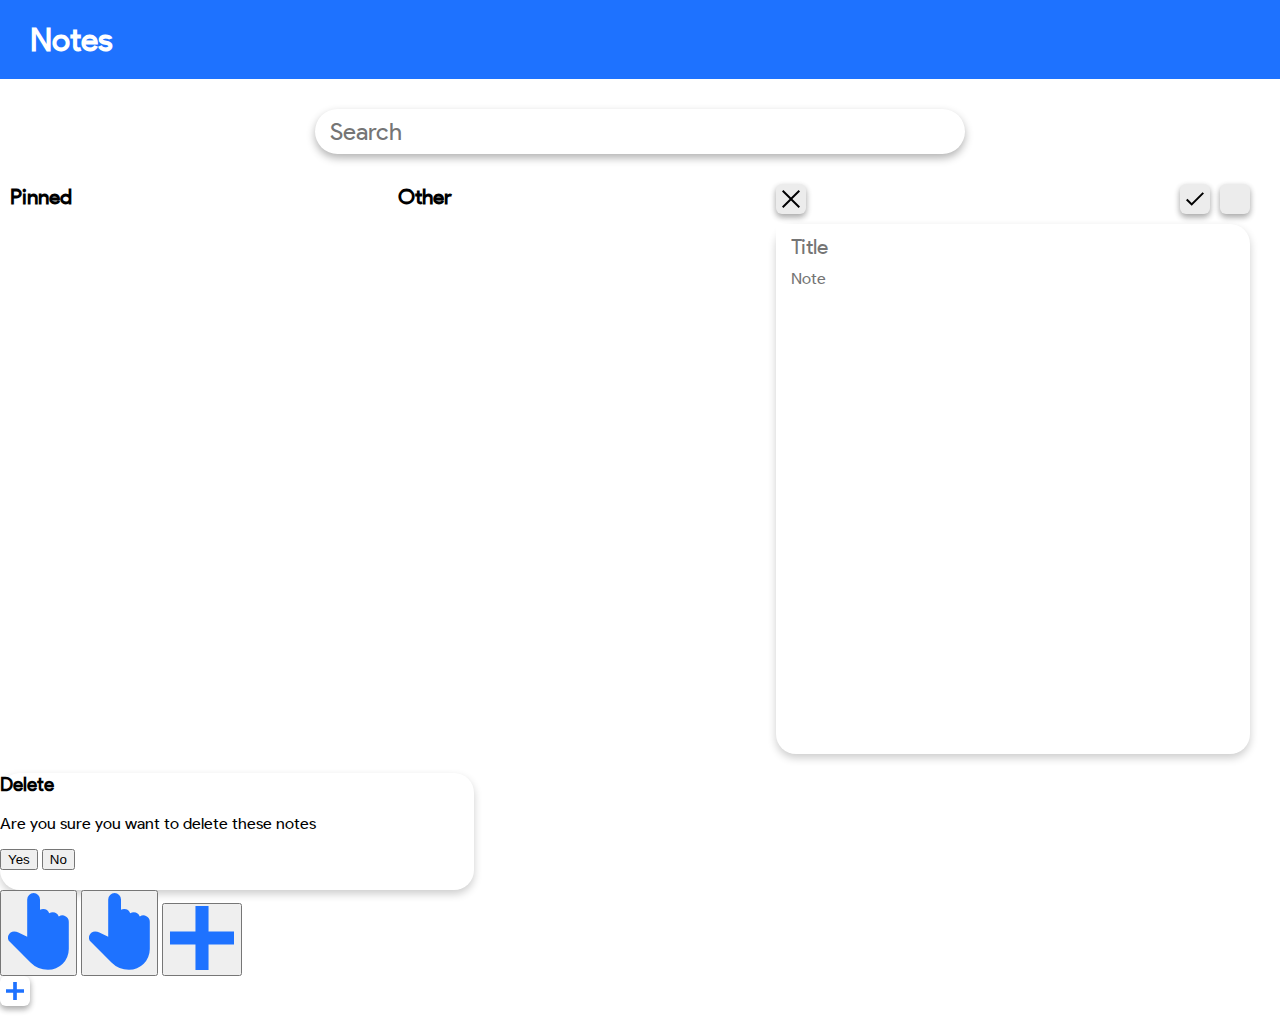
==== commit b85a6631: "Styled nav bar, notes section and new note section for desktop." ====
--- a/Notes/index.html
+++ b/Notes/index.html
@@ -5,7 +5,8 @@
     <meta charset="UTF-8">
     <meta http-equiv="X-UA-Compatible" content="IE=edge">
     <meta name="viewport" content="width=device-width, initial-scale=1.0">
-    <link href="./index.css" rel="stylesheet">
+    <link href="./mobile.css" media="screen and (max-width: 768px)" rel="stylesheet">
+    <link href="./desktop.css" media="screen and (min-width: 768px)" rel="stylesheet">
     <script type="text/javascript" src="https://npmcdn.com/parse/dist/parse.min.js"></script>
     <script src="https://cdn.jsdelivr.net/npm/jquery@3.6.0/dist/jquery.min.js"></script>
     <title>Notes</title>
--- a/Notes/mobile.css
+++ b/Notes/mobile.css
@@ -0,0 +1,581 @@
+:root {
+    /*===== Colors =====*/
+    --primary-color: #1E72FF;
+    --input-color: #80868B;
+    --border-color: #80868B;
+    --bacground-color: #FFF;
+    /*===== Fuente y tipografia =====*/
+    --body-font: 'Roboto', sans-serif;
+    --normal-font-size: 1rem;
+    --small-font-size: .75rem;
+}
+
+body {
+    margin: 0;
+    padding: 0;
+    box-sizing: border-box;
+    overflow-x: hidden;
+}
+
+input:focus {
+    outline: none;
+}
+
+/***************** Scroll bar *****************/ 
+
+/* Width */
+
+::-webkit-scrollbar {
+    width: 10px;
+}
+
+/* Track */
+
+::-webkit-scrollbar-track {
+    background: #f1f1f1;
+}
+
+/* Handle */
+
+::-webkit-scrollbar-thumb {
+    background: #888;
+}
+
+/* Handle on hover */
+
+::-webkit-scrollbar-thumb:hover {
+    background: #555;
+}
+
+/***************** Scroll bar end *****************/ 
+
+.noselect {
+    -webkit-touch-callout: none; /* iOS Safari */
+    -webkit-user-select: none; /* Safari */
+    -khtml-user-select: none; /* Konqueror HTML */
+    -moz-user-select: none; /* Old versions of Firefox */
+    -ms-user-select: none; /* Internet Explorer/Edge */
+    user-select: none; /* Non-prefixed version, currently
+                                  supported by Chrome, Edge, Opera and Firefox */
+}
+
+@font-face {
+    font-family: 'Product Sans';
+    font-style: normal;
+    font-weight: normal;
+    src: local('Product Sans'), url('ProductSans-Regular.woff') format('woff');
+}
+
+.header-section {
+    display: flex;
+    width: 100vw;
+    height: 30vh;
+    justify-content: center;
+    align-items: flex-end;
+    font-family: 'Product Sans';
+    padding-bottom: 10px;
+    box-sizing: border-box;
+    
+    backdrop-filter: blur(3px);
+}
+
+.header-notes {
+    display: inline-block;
+    margin: 0;
+    font-size: 15vw;
+    position: absolute;
+}
+
+.header-section-fixed {
+    display: flex;
+    position: fixed;
+    top: 0;
+    visibility: hidden;
+    width: 100vw;
+    height: auto;
+    justify-content: center;
+    align-items: flex-end;
+    font-family: 'Product Sans';
+    padding: 10px 0;
+    box-sizing: border-box;
+    background-color: rgba(255, 255, 255, 0.80);
+    backdrop-filter: blur(2.5px);
+    transition: box-shadow 0.3s ease-in;
+}
+
+.header-section-fixed.show {
+    visibility: visible;
+    background-color: rgba(255, 255, 255, 0.80);
+    box-shadow: 0 4px 8px 0 rgba(0, 0, 0, 0.2);
+}
+
+.header-notes-fixed {
+    display: inline-block;
+    margin: 0;
+    font-size: 5.55556vw;
+    transform: translateX(calc(-50vw + 100%));
+}
+
+.search-section {
+    border-radius: 100px;
+    box-shadow: 0 4px 8px 0 rgba(0, 0, 0, 0.3);
+    margin: 20px 15px;
+    padding: 8px 15px;
+}
+
+.search-input {
+    border: none;
+    padding: 0;
+    width: 80%;
+    font-family: 'Product Sans';
+    font-size: 5vw;
+}
+
+.pinned-notes {
+    padding: 0 3vw;
+}
+
+.notes-header-notes {
+    display: block;
+    margin: 0 10px;
+    font-family: 'Product Sans';
+    font-weight: bold;
+}
+
+.notes-header-notes.default-text {
+    display: inline-block;
+    white-space: nowrap;
+    position: absolute;
+    top: 50%;
+    left: 50%;
+    font-size: 7vw;
+    font-weight: 100;
+    color: rgb(100, 99, 99);
+    transform: translate(-50%, -50%);
+}
+
+.note-holder-notes {
+    display: flex;
+    flex-wrap: wrap;
+}
+
+.note-holder-notes>div {
+    flex: 50%;
+    margin-bottom: 10px;
+}
+
+.card-display-note {
+    /* Add shadows to create the "card" effect */
+    box-shadow: 0 4px 8px 0 rgba(0, 0, 0, 0.2);
+    transition: 0.3s;
+    margin: 10px;
+    border-radius: 4vw;
+}
+
+.card-display-note.selected {
+    background-color: var(--primary-color);
+    color: #FFFFFF;
+}
+
+.note-title-notes {
+    font-family: 'Product Sans';
+    overflow-wrap: anywhere;
+    max-width: 100%;
+    padding: 0 3vw;
+    font-weight: 600;
+}
+
+.note-body-notes {
+    font-family: 'Product Sans';
+    overflow-wrap: anywhere;
+    overflow: hidden;
+    text-overflow: ellipsis;
+    display: -webkit-box;
+    -webkit-line-clamp: 5; /* number of lines to show */
+    -webkit-box-orient: vertical;
+    padding: 0 3vw;
+}
+
+.other-notes {
+    padding: 0 3vw;
+}
+
+.card-containter-notes {
+    box-sizing: border-box;
+    position: fixed;
+    display: none;
+    height: 100%;
+    width: 100%;
+    top: 0;
+    background-color: rgba(0, 0, 0, 0.16);
+    padding: 0 15px;
+    opacity: 0;
+    backdrop-filter: blur(3px);
+    transition: visibility 0s, opacity 0.5s linear;
+    z-index: 2;
+}
+
+.card-containter-notes.show {
+    opacity: 1;
+}
+
+.card-dialog-wrapper {
+    position: relative;
+    top: 50%;
+    transform: translateY(100vh);
+    text-align: right;
+    transition: transform 0.5s ease;
+}
+
+.card-dialog-wrapper.show {
+    transform: translateY(-50%);
+}
+
+.delete-dialog-card {
+
+}
+
+.fab-save-pin-wrapper {
+    box-sizing: border-box;
+    margin-bottom: 5px;
+    padding: 0 10px;
+    width: 100%;
+    display: inline-block;
+}
+
+.fab-notes {
+    display: flex;
+    justify-content: center;
+    align-items: center;
+    background-color: #FFF;
+    width: 15vw;
+    height: 15vw;
+    border-radius: 100%;
+    background: #FFF;
+    border: none;
+    outline: none;
+    color: var(--primary-color);
+    font-size: 10vw;
+    box-shadow: 0 3px 6px rgba(0, 0, 0, 0.16), 0 3px 6px rgba(0, 0, 0, 0.23);
+    -webkit-tap-highlight-color: rgba(0, 0, 0, 0);
+    z-index: 2;
+    transition: transform 0.2s ease;
+}
+
+.fab-notes.close {
+    position: relative;
+    display: inline-flex;
+    align-items: center;
+    float: left;
+    justify-content: center;
+    box-sizing: border-box;
+    width: 10vw;
+    height: 10vw;
+    font-size: 8vw;
+    right: 0%;
+    bottom: 0%;
+    background-color: #ececec;
+    color: #5f5e5e;
+    border-radius: 2vw;
+}
+
+.fab-notes.save {
+    position: relative;
+    display: inline-flex;
+    align-items: center;
+    justify-content: center;
+    box-sizing: border-box;
+    right: 0%;
+    bottom: 0%;
+    width: 10vw;
+    height: 10vw;
+    font-size: 8vw;
+    right: 0%;
+    bottom: 0%;
+    background-color: #ececec;
+    color: #5f5e5e;
+    border-radius: 2vw;
+}
+
+.fab-notes.pin {
+    position: relative;
+    display: inline-flex;
+    align-items: center;
+    justify-content: center;
+    box-sizing: border-box;
+    width: 10vw;
+    height: 10vw;
+    font-size: 8vw;
+    right: 0%;
+    bottom: 0%;
+    background-color: #ececec;
+    color: #5f5e5e;
+    border-radius: 2vw;
+}
+
+.card-notes {
+    /* Add shadows to create the "card" effect */
+    box-shadow: 0 4px 8px 0 rgba(0, 0, 0, 0.2);
+    background-color: var(--bacground-color);
+    border-radius: 20px;
+    z-index: 10;
+}
+
+.new-note-wrapper-notes {
+    padding: 20px;
+}
+
+.title-input-notes {
+    display: block;
+    width: 100%;
+    font-size: 1.3rem;
+    font-family: 'Product Sans';
+    padding: 0;
+    margin: 0;
+    border: 0;
+}
+
+.note-textarea-placeholder-notes {
+    position: absolute;
+    transform: translateY(100%);
+    color: #757575;
+    font-family: "Product Sans";
+}
+
+.note-textarea-placeholder-notes.hide {
+    visibility: hidden;
+}
+
+.note-textarea-notes {
+    display: block;
+    width: 100%;
+    text-align: left;
+    max-height: 70vh;
+    overflow-x: hidden;
+    overflow-y: auto;
+    font-family: 'Product Sans';
+    padding: 0;
+    border: 0;
+    margin: 20px 0 0;
+}
+
+.note-textarea-notes:focus {
+    outline: none;
+    border: none;
+}
+
+.confirmation-dialog-header {
+    margin: 0;
+    padding: 20px 20px 0;
+    font-family: 'Product Sans';
+    text-align: left;
+}
+
+.confirmation-dialog-body {
+    margin: 0;
+
+    padding: 20px;
+    font-family: 'Product Sans';
+    text-align: left;
+}
+.confirmation-dialog-button-yes {
+    background: none;
+    outline: none;
+    border: none;
+    padding-bottom: 20px;
+    margin-right: 20px;
+    font-size: 1rem;
+    font-family: 'Product Sans';
+    text-align: center;
+}
+.confirmation-dialog-button-no {
+    background: none;
+    outline: none;
+    border: none;
+    padding-right: 20px;
+    padding-bottom: 20px;
+    font-size: 1rem;
+    font-family: 'Product Sans';
+    text-align: center;
+}
+
+.fab-wrapper {
+    display: flex;
+    flex-direction: column;
+    align-items: center;
+    justify-items: center;
+    position: fixed;
+    right: 9%;
+    bottom: 6%;
+    /* height: 45vw; */
+}
+
+.fab-logout {
+    display: flex;
+    justify-content: center;
+    align-items: center;
+    background-color: #FFF;
+    width: 12vw;
+    height: 12vw;
+    border-radius: 100%;
+    background: #FFF;
+    border: none;
+    outline: none;
+    color: var(--primary-color);
+    font-size: 10vw;
+    box-shadow: 0 3px 6px rgba(0, 0, 0, 0.16), 0 3px 6px rgba(0, 0, 0, 0.23);
+    margin-bottom: 5vw;
+    -webkit-tap-highlight-color: rgba(0, 0, 0, 0);
+    z-index: 1;
+    transform: translateY(calc(5vw + 12vw + 5vw + 12vw + 5vw + 12vw));
+    transition: transform 0.5s ease;
+}
+
+.fab-logout.show {
+    transform: none;
+}
+
+.fab-select {
+    display: flex;
+    justify-content: center;
+    align-items: center;
+    background-color: #FFF;
+    width: 12vw;
+    height: 12vw;
+    border-radius: 100%;
+    background: #FFF;
+    border: none;
+    outline: none;
+    color: var(--primary-color);
+    font-size: 10vw;
+    box-shadow: 0 3px 6px rgba(0, 0, 0, 0.16), 0 3px 6px rgba(0, 0, 0, 0.23);
+    margin-bottom: 5vw;
+    -webkit-tap-highlight-color: rgba(0, 0, 0, 0);
+    z-index: 1;
+    transform: translateY(calc(5vw + 12vw + 5vw + 12vw));
+    transition: transform 0.5s ease;
+}
+
+.fab-select.show {
+    transform: none;
+}
+
+.fab-add {
+    display: flex;
+    justify-content: center;
+    align-items: center;
+    background-color: #FFF;
+    width: 12vw;
+    height: 12vw;
+    border-radius: 100%;
+    background: #FFF;
+    border: none;
+    outline: none;
+    color: var(--primary-color);
+    font-size: 10vw;
+    box-shadow: 0 3px 6px rgba(0, 0, 0, 0.16), 0 3px 6px rgba(0, 0, 0, 0.23);
+    margin-bottom: 5vw;
+    -webkit-tap-highlight-color: rgba(0, 0, 0, 0);
+    z-index: 1;
+    transform: translateY(calc(5vw + 12vw));
+    transition: transform 0.5s ease;
+}
+
+.fab-add.show {
+    transform: none;
+}
+
+.fab-add-close-animation {
+    display: block;
+    transition: transform 0.2s ease;
+}
+
+
+/*********SNACK BAR******************/
+
+/* The snackbar - position it at the bottom and in the middle of the screen */
+
+#snackbar {
+    visibility: hidden;
+    /* Hidden by default. Visible on click */
+    /* min-width: 250px; Set a default minimum width */
+    background-color: rgb(255, 255, 255);
+    /* Black background color */
+    color: rgb(0, 0, 0);
+    /* White text color */
+    text-align: center;
+    /* Centered text */
+    padding: 16px;
+    /* Padding */
+    position: fixed;
+    /* Sit on top of the screen */
+    z-index: 1;
+    /* Add a z-index if needed */
+    left: 50%;
+    /* Center the snackbar */
+    bottom: 30px;
+    /* 30px from the bottom */
+    transform: translateX(-50%);
+    font-family: "Product Sans";
+    border-radius: 100px;
+    /* Rounded borders */
+    white-space: nowrap;
+    z-index: 4;
+}
+
+/* Show the snackbar when clicking on a button (class added with JavaScript) */
+
+#snackbar.show {
+    visibility: visible;
+    /* Show the snackbar */
+    /* Add animation: Take 0.5 seconds to fade in and out the snackbar.
+    However, delay the fade out process for 2.5 seconds */
+    -webkit-animation: fadein 0.5s, fadeout 0.5s 2.5s;
+    animation: fadein 0.5s, fadeout 0.5s 2.5s;
+}
+
+/* Animations to fade the snackbar in and out */
+
+@-webkit-keyframes fadein {
+    from {
+        bottom: 0;
+        opacity: 0;
+    }
+    to {
+        bottom: 30px;
+        opacity: 1;
+    }
+}
+
+@keyframes fadein {
+    from {
+        bottom: 0;
+        opacity: 0;
+    }
+    to {
+        bottom: 30px;
+        opacity: 1;
+    }
+}
+
+@-webkit-keyframes fadeout {
+    from {
+        bottom: 30px;
+        opacity: 1;
+    }
+    to {
+        bottom: 0;
+        opacity: 0;
+    }
+}
+
+@keyframes fadeout {
+    from {
+        bottom: 30px;
+        opacity: 1;
+    }
+    to {
+        bottom: 0;
+        opacity: 0;
+    }
+}--- a/Notes/desktop.css
+++ b/Notes/desktop.css
@@ -0,0 +1,233 @@
+:root {
+    /*===== Colors =====*/
+    --primary-color: #1E72FF;
+    --input-color: #80868B;
+    --border-color: #80868B;
+    --bacground-color: #FFF;
+    /*===== Fuente y tipografia =====*/
+    --body-font: 'Roboto', sans-serif;
+    --normal-font-size: 1rem;
+    --small-font-size: .75rem;
+}
+
+@font-face {
+    font-family: 'Product Sans';
+    font-style: normal;
+    font-weight: normal;
+    src: local('Product Sans'), url('ProductSans-Regular.woff') format('woff');
+}
+
+body {
+    margin: 0;
+    font-family: 'Product Sans';
+}
+.header-section {
+    display: none;
+}
+
+.header-section-fixed {
+    padding: 20px 30px;
+    background-color: var(--primary-color);
+}
+
+.header-notes-fixed {
+    margin: 0;
+    color: var(--bacground-color);
+}
+
+.search-section {
+    text-align: center;
+    padding: 10px 20px;
+    
+}
+
+.search-input {
+    display: inline;
+    border: none;
+    padding: 0;
+    width: 50%;
+    font-family: 'Product Sans';
+    font-size: 1.5rem;
+
+    border-radius: 100px;
+    box-shadow: 0 4px 8px 0 rgba(0, 0, 0, 0.3);
+    margin: 20px 15px;
+    padding: 8px 15px;
+}
+
+.pinned-notes {
+    display: inline-block;
+    width: 30%;
+    vertical-align: top;
+}
+
+.other-notes {
+    display: inline-block;
+    vertical-align: top;
+    width: 30%
+}
+
+.notes-header-notes {
+    display: block;
+    margin: 0 10px;
+    font-family: 'Product Sans';
+    font-weight: bold;
+    font-size: 1.3rem;
+}
+
+.note-holder-notes {
+    display: flex;
+    flex-wrap: wrap;
+}
+
+.note-holder-notes>div {
+    flex: 50%;
+    margin-bottom: 10px;
+}
+.card-display-note{
+    /* Add shadows to create the "card" effect */
+    box-shadow: 0 4px 8px 0 rgba(0, 0, 0, 0.2);
+    transition: 0.3s;
+    margin: 10px;
+    border-radius: 15px;
+}
+
+.fab-save-pin-wrapper {
+    display: flex;
+    justify-content: flex-end;
+    margin-bottom: 10px;
+}
+
+.fab-notes {
+    display: flex;
+    justify-content: center;
+    align-items: center;
+    background-color: #FFF;
+    width: 30px;
+    height: 30px;
+    border-radius: 20%;
+    background: #FFF;
+    border: none;
+    outline: none;
+    color: var(--primary-color);
+    font-size: 10vw;
+    box-shadow: 0 3px 6px rgba(0, 0, 0, 0.16), 0 3px 6px rgba(0, 0, 0, 0.23);
+    -webkit-tap-highlight-color: rgba(0, 0, 0, 0);
+    z-index: 2;
+    transition: transform 0.2s ease;
+}
+
+.fab-notes.close {
+    position: relative;
+    display: inline-flex;
+    align-items: center;
+    float: left;
+    justify-content: center;
+    box-sizing: border-box;
+    font-size: 8vw;
+    right: 0%;
+    bottom: 0%;
+    background-color: #ececec;
+    color: #5f5e5e;
+    margin-right: auto;
+}
+
+.fab-notes.save {
+    position: relative;
+    display: inline-flex;
+    align-items: center;
+    justify-content: center;
+    box-sizing: border-box;
+    right: 0%;
+    bottom: 0%;
+    font-size: 8vw;
+    margin-right: 10px;
+    right: 0%;
+    bottom: 0%;
+    background-color: #ececec;
+    color: #5f5e5e;
+}
+
+.fab-notes.pin {
+    position: relative;
+    display: inline-flex;
+    align-items: center;
+    justify-content: center;
+    box-sizing: border-box;
+    font-size: 8vw;
+    right: 0%;
+    bottom: 0%;
+    background-color: #ececec;
+    color: #5f5e5e;
+}
+
+.note-title-notes {
+    font-family: 'Product Sans';
+    overflow-wrap: anywhere;
+    max-width: 100%;
+    padding: 0 15px;
+    font-weight: 600;
+}       
+
+.note-body-notes {
+    font-family: 'Product Sans';
+    overflow-wrap: anywhere;
+    overflow: hidden;
+    text-overflow: ellipsis;
+    display: -webkit-box;
+    -webkit-line-clamp: 5; /* number of lines to show */
+    -webkit-box-orient: vertical;
+    padding: 0 15px;
+}
+
+.card-containter-notes{
+    display: inline-block;
+    width: 37%;
+}
+
+.card-notes{
+    /* Add shadows to create the "card" effect */
+    box-shadow: 0 4px 8px 0 rgba(0, 0, 0, 0.2);
+    background-color: var(--bacground-color);
+    border-radius: 20px;
+    z-index: 10;
+    padding-bottom: 20px;
+}
+
+.title-input-notes {
+    display: block;
+
+    font-size: 1.3rem;
+    font-family: 'Product Sans';
+    padding: 10px 15px;
+    margin: 0;
+    border: 0;
+}
+
+.note-textarea-notes {
+    display: block;
+    text-align: left;
+    min-height: 50vh;
+    max-height: 50vh;
+    overflow-x: hidden;
+    overflow-y: auto;
+    font-family: 'Product Sans';
+    padding: 0 20px 15px 15px;
+    border: 0;
+}
+
+.note-textarea-notes:focus {
+    outline: none;
+    border: none;
+}
+
+.note-textarea-placeholder-notes {
+    position: absolute;
+    color: #757575;
+    padding: 0 15px;
+    font-family: "Product Sans";
+}
+
+.note-textarea-placeholder-notes.hide {
+    visibility: hidden;
+}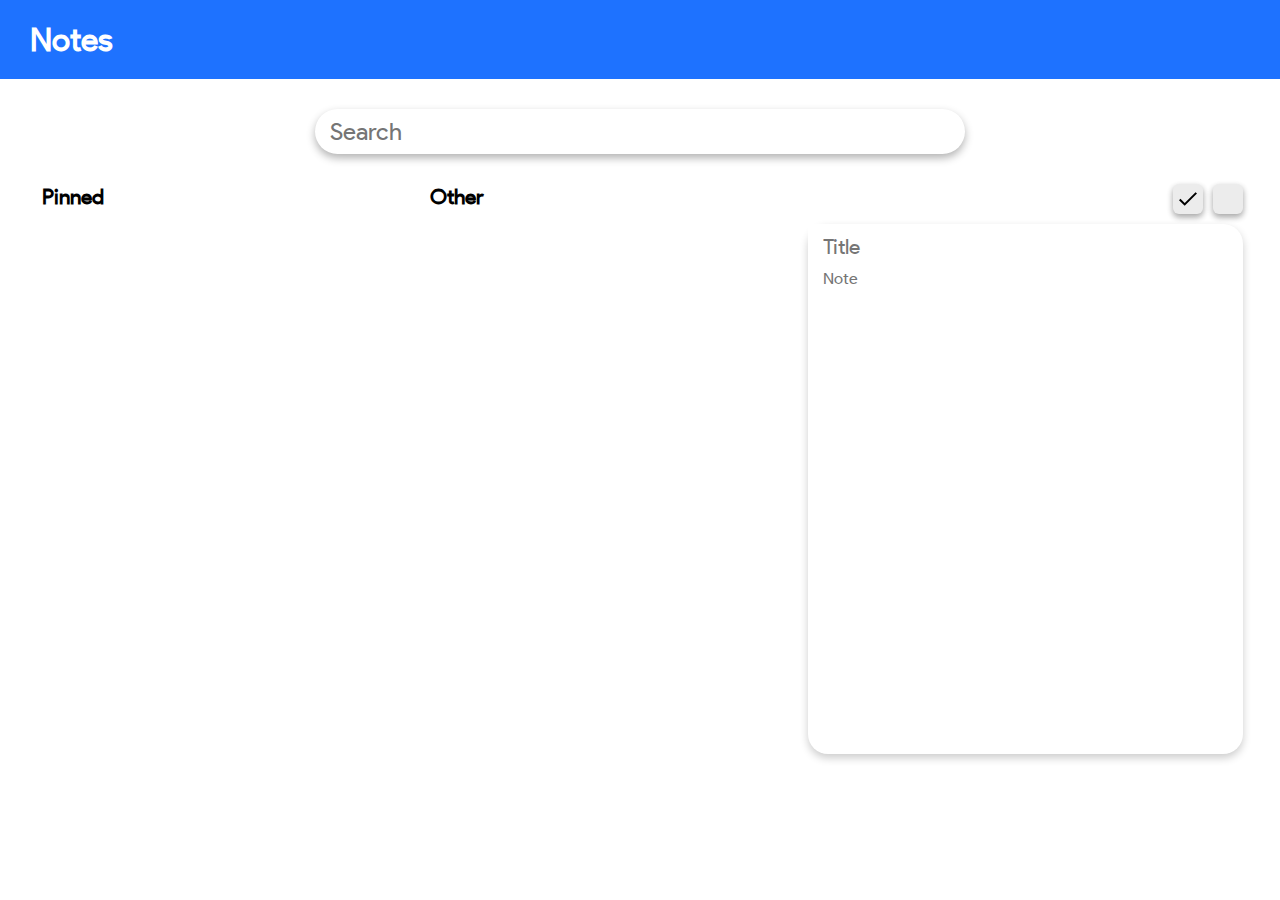
==== commit fcd96f94: "Merge pull request #11 from joel122002/fix-for-ipad" ====
--- a/Notes/index.html
+++ b/Notes/index.html
@@ -5,7 +5,7 @@
     <meta charset="UTF-8">
     <meta http-equiv="X-UA-Compatible" content="IE=edge">
     <meta name="viewport" content="width=device-width, initial-scale=1.0">
-    <link href="./mobile.css" media="screen and (max-width: 768px)" rel="stylesheet">
+    <link href="./mobile.css" media="screen and (max-width: 767px)" rel="stylesheet">
     <link href="./desktop.css" media="screen and (min-width: 768px)" rel="stylesheet">
     <script type="text/javascript" src="https://npmcdn.com/parse/dist/parse.min.js"></script>
     <script src="https://cdn.jsdelivr.net/npm/jquery@3.6.0/dist/jquery.min.js"></script>
--- a/Notes/desktop.css
+++ b/Notes/desktop.css
@@ -55,10 +55,15 @@
     padding: 8px 15px;
 }
 
+.search-input:focus {
+    outline: none;
+}
+
 .pinned-notes {
     display: inline-block;
     width: 30%;
     vertical-align: top;
+    margin-left: 2.5%;
 }
 
 .other-notes {
@@ -119,7 +124,7 @@
 
 .fab-notes.close {
     position: relative;
-    display: inline-flex;
+    display: none;
     align-items: center;
     float: left;
     justify-content: center;
@@ -182,7 +187,7 @@
 
 .card-containter-notes{
     display: inline-block;
-    width: 37%;
+    width: 34%;
 }
 
 .card-notes{
@@ -203,6 +208,9 @@
     margin: 0;
     border: 0;
 }
+.title-input-notes:focus {
+    outline: none;
+}
 
 .note-textarea-notes {
     display: block;
@@ -230,4 +238,182 @@
 
 .note-textarea-placeholder-notes.hide {
     visibility: hidden;
+}
+
+#confirmation-dialog-notes {
+    box-sizing: border-box;
+    position: fixed;
+    display: none;
+    height: 100%;
+    width: 100%;
+    top: 0;
+    background-color: rgba(0, 0, 0, 0.16);
+    padding: 0 15px;
+    opacity: 0;
+    backdrop-filter: blur(3px);
+    transition: visibility 0s, opacity 0.5s linear;
+    z-index: 2;
+}
+
+#confirmation-dialog-notes.show {
+    opacity: 1;
+}
+
+#confirmation-dialog {
+    position: relative;
+    top: 50%;
+    transform: translateY(100vh);
+    text-align: right;
+    transition: transform 0.5s ease;
+    text-align: center;
+}
+
+#confirmation-dialog.show {
+    transform: translateY(-50%);
+}
+
+#confirmation-dialog>div{
+    display: inline-block;
+    padding-bottom: 0;
+    text-align: right;
+    width: 50vw;
+    max-width: 500px;
+}
+
+.confirmation-dialog-header {
+    margin: 0;
+    padding: 20px 20px 0;
+    font-family: 'Product Sans';
+    text-align: left;
+}
+
+.confirmation-dialog-body {
+    margin: 0;
+
+    padding: 20px;
+    font-family: 'Product Sans';
+    text-align: left;
+}
+.confirmation-dialog-button-yes {
+    background: none;
+    outline: none;
+    border: none;
+    padding-bottom: 20px;
+    margin-right: 20px;
+    font-size: 1rem;
+    font-family: 'Product Sans';
+    text-align: center;
+}
+.confirmation-dialog-button-no {
+    background: none;
+    outline: none;
+    border: none;
+    padding-right: 20px;
+    padding-bottom: 20px;
+    font-size: 1rem;
+    font-family: 'Product Sans';
+    text-align: center;
+}
+
+.fab-logout, .fab-select, .fab-add {
+    display: none;
+}
+
+.fab-notes {
+    display: none;
+}
+
+
+
+
+
+
+/*********SNACK BAR******************/
+
+/* The snackbar - position it at the bottom and in the middle of the screen */
+
+#snackbar {
+    visibility: hidden;
+    /* Hidden by default. Visible on click */
+    /* min-width: 250px; Set a default minimum width */
+    background-color: rgb(255, 255, 255);
+    /* Black background color */
+    color: rgb(0, 0, 0);
+    /* White text color */
+    text-align: center;
+    /* Centered text */
+    padding: 16px;
+    /* Padding */
+    position: fixed;
+    /* Sit on top of the screen */
+    z-index: 1;
+    /* Add a z-index if needed */
+    left: 50%;
+    /* Center the snackbar */
+    bottom: 30px;
+    /* 30px from the bottom */
+    transform: translateX(-50%);
+    font-family: "Product Sans";
+    border-radius: 100px;
+    /* Rounded borders */
+    white-space: nowrap;
+    z-index: 4;
+    border: 1px solid rgba(0, 0, 0, 0.20);
+}
+
+/* Show the snackbar when clicking on a button (class added with JavaScript) */
+
+#snackbar.show {
+    visibility: visible;
+    /* Show the snackbar */
+    /* Add animation: Take 0.5 seconds to fade in and out the snackbar.
+    However, delay the fade out process for 2.5 seconds */
+    -webkit-animation: fadein 0.5s, fadeout 0.5s 2.5s;
+    animation: fadein 0.5s, fadeout 0.5s 2.5s;
+}
+
+/* Animations to fade the snackbar in and out */
+
+@-webkit-keyframes fadein {
+    from {
+        bottom: 0;
+        opacity: 0;
+    }
+    to {
+        bottom: 30px;
+        opacity: 1;
+    }
+}
+
+@keyframes fadein {
+    from {
+        bottom: 0;
+        opacity: 0;
+    }
+    to {
+        bottom: 30px;
+        opacity: 1;
+    }
+}
+
+@-webkit-keyframes fadeout {
+    from {
+        bottom: 30px;
+        opacity: 1;
+    }
+    to {
+        bottom: 0;
+        opacity: 0;
+    }
+}
+
+@keyframes fadeout {
+    from {
+        bottom: 30px;
+        opacity: 1;
+    }
+    to {
+        bottom: 0;
+        opacity: 0;
+    }
 }